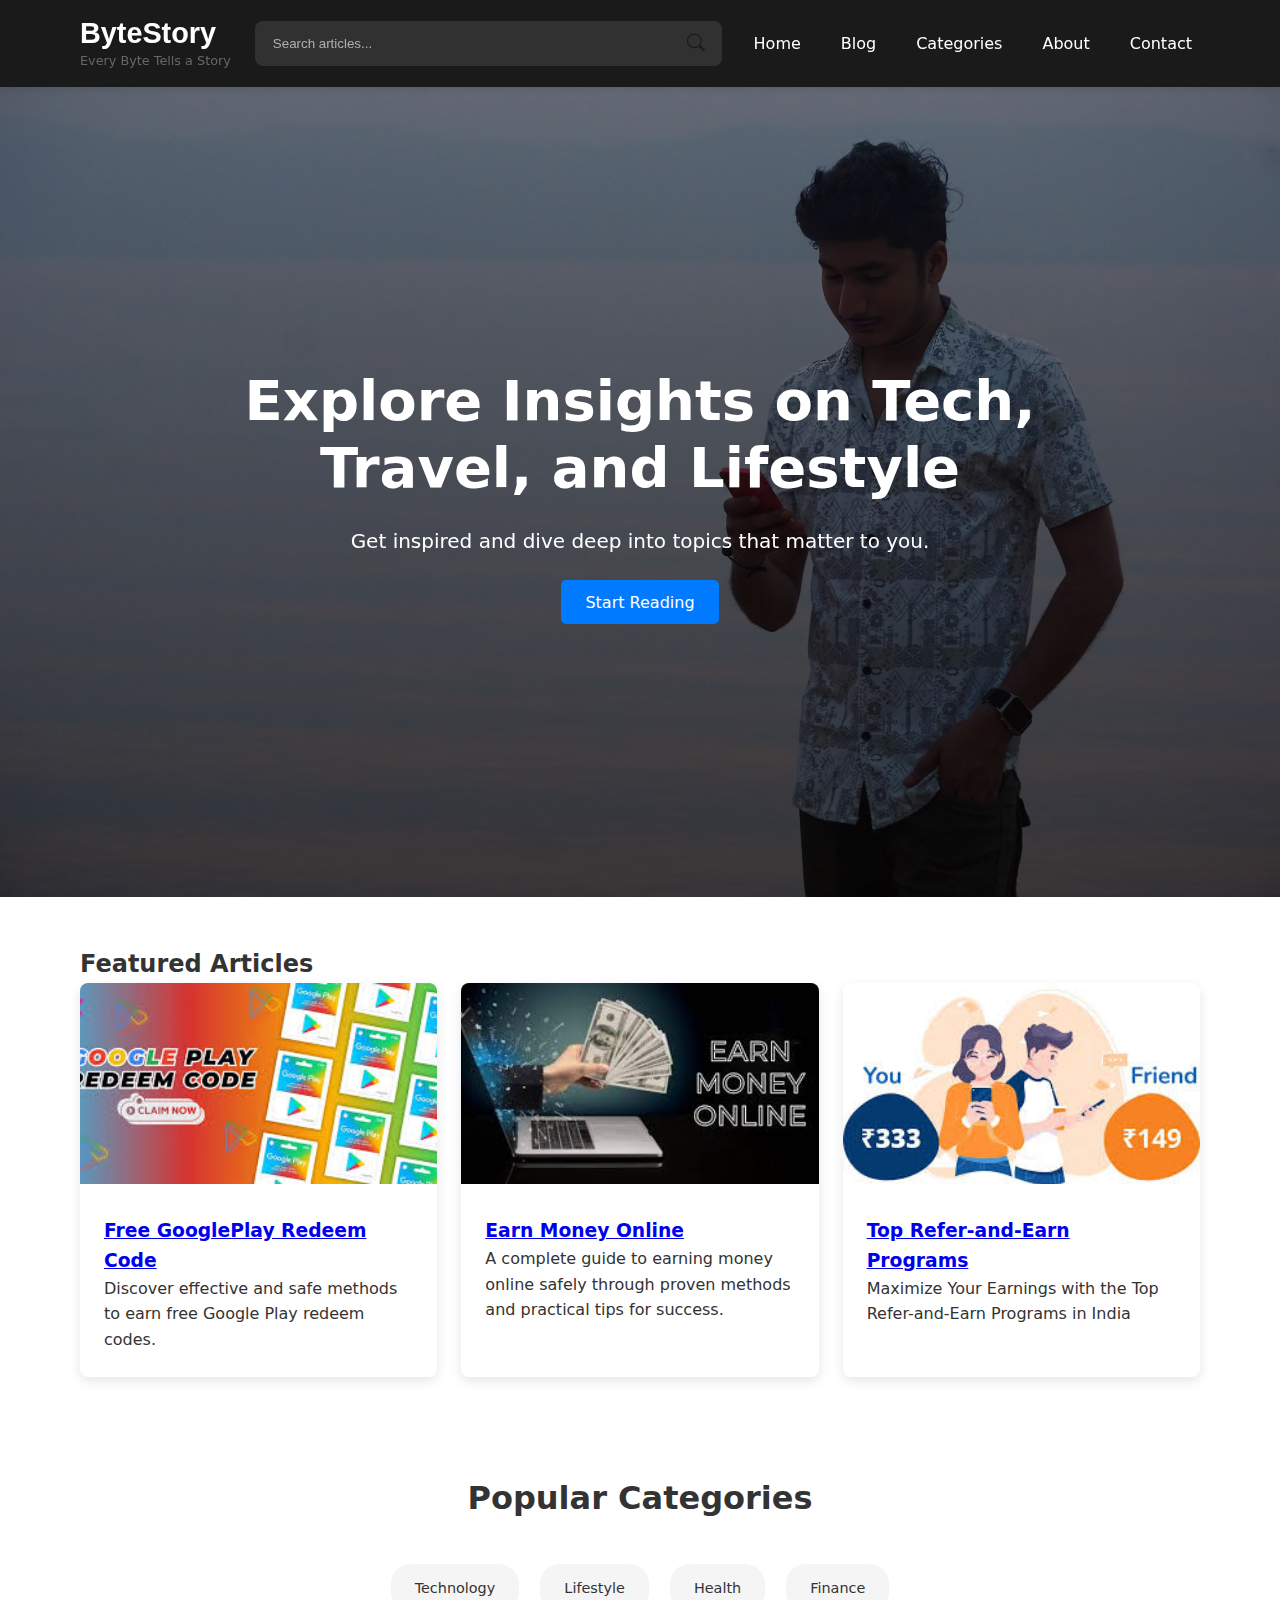
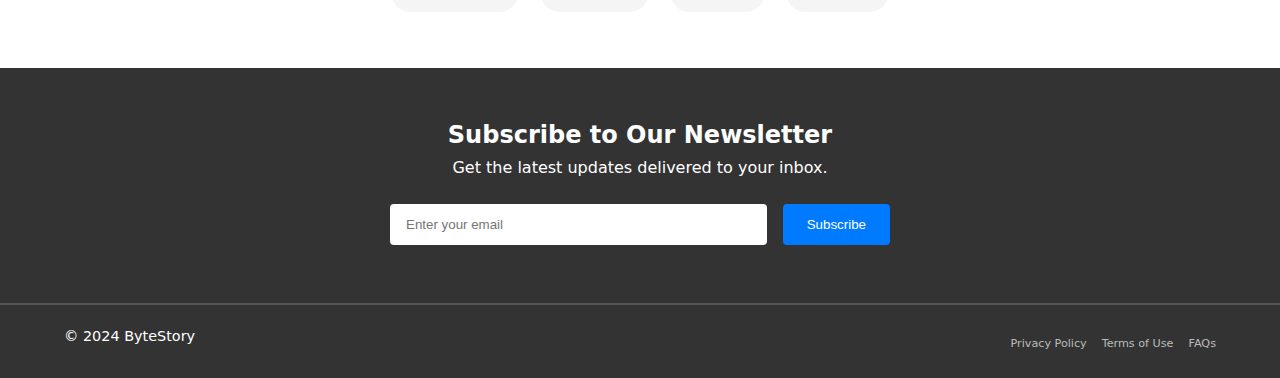
==== index.html @ 360bfd9a "first commit" ====
<!DOCTYPE html>
<html lang="en">

<head>
    <meta charset="UTF-8">
    <meta name="viewport" content="width=device-width, initial-scale=1.0">
    <meta name="description" content="ByteStory Blog - Tech, Travel, and Lifestyle insights">
    <meta name="google-adsense-account" content="ca-pub-9597205116240051">
    <meta name="google-adsense-account" content="ca-pub-9597205116240051">
    <title>ByteStory Blog</title>
    <link rel="shortcut icon" href="/assets/favicon_io/favicon.ico" type="image/x-icon">
    <link rel="preload"
        href="https://fonts.googleapis.com/css2?family=Poppins:wght@400;600;700&family=Inter:wght@400;500&display=swap"
        as="style">
    <link rel="preconnect" href="https://fonts.gstatic.com" crossorigin>
    <link rel="stylesheet" href="/CSS/style.css">
    <script async src="https://pagead2.googlesyndication.com/pagead/js/adsbygoogle.js?client=ca-pub-9597205116240051"
     crossorigin="anonymous"></script>
    <meta http-equiv="Content-Security-Policy"
        content="default-src 'self'; style-src 'self' https://fonts.googleapis.com; font-src https://fonts.gstatic.com;">
</head>

<body>
    <header class="header">
        <div class="container">
            <div class="logo" aria-label="ByteStory Logo">
                <a href="/" aria-label="Home" class="doto-logo">ByteStory</a>
                <p>Every Byte Tells a Story</p>
            </div>

            <!-- Improved Search Bar with ARIA labels -->
            <form class="search-bar" role="search" aria-label="Site">
                <label for="search-input" class="visually-hidden">Search articles</label>
                <input type="search" id="search-input" placeholder="Search articles..." aria-label="Search articles"
                    autocomplete="off">
                <button type="submit" id="search-button" aria-label="Submit search">
                    <svg aria-hidden="true" focusable="false" width="18" height="18" viewBox="0 0 16 16">
                        <path
                            d="M11.742 10.344a6.5 6.5 0 1 0-1.397 1.398h-.001l3.85 3.85a1 1 0 0 0 1.415-1.415l-3.85-3.85ZM12 6.5a5.5 5.5 0 1 1-11 0 5.5 5.5 0 0 1 11 0Z" />
                    </svg>
                </button>
            </form>

            <nav aria-label="Main navigation">
                <button class="menu-toggle" aria-expanded="false" aria-controls="nav-links"
                    aria-label="Toggle navigation menu">
                    <span></span>
                    <span></span>
                    <span></span>
                </button>
                <ul id="nav-links">
                    <li><a href="/" aria-current="page">Home</a></li>
                    <li><a href="#article">Blog</a></li>
                    <li><a href="#categories">Categories</a></li>
                    <li><a href="/HTML/about.html">About</a></li>
                    <li><a href="/HTML/contact_us.html">Contact</a></li>
                </ul>
            </nav>
        </div>
    </header>

    <!-- Improved Hero Section -->
    <section class="hero" aria-label="Featured content">
        <div class="hero-overlay">
            <div class="hero-content">
                <h1 class="hero-title">Explore Insights on Tech, Travel, and Lifestyle</h1>
                <p class="hero-subtitle">Get inspired and dive deep into topics that matter to you.</p>
                <div class="hero-cta">
                    <a href="#article" class="cta-button">Start Reading</a>
                </div>
            </div>
        </div>
    </section>

    <!-- Improved Featured Articles Section -->
    <section class="featured-articles" id="article" aria-label="Featured articles">
        <div class="container">
            <h2 class="section-title">Featured Articles</h2>
            <div class="articles-grid">
                <article class="article-card">
                    <img src="assets/g_cash.jpg" alt="" loading="lazy">
                    <div class="article-content">
                        <h3><a href="/HTML/google_play_code.html">Free GooglePlay Redeem Code</a></h3>
                        <p>Discover effective and safe methods to earn free Google Play redeem codes.</p>
                    </div>
                </article>
                <article class="article-card">
                    <img src="assets/online_earnig.jpg" alt="" loading="lazy"">
                    <div class=" article-content">
                    <h3><a href="HTML/online_earning.html">Earn Money Online</a></h3>
                    <p>A complete guide to earning money online safely through proven methods and practical tips for
                        success.
                    </p>
            </div>
            </article>
            <article class="article-card">
                <img src="assets/r_earn.jpg" alt="" loading="lazy"">
                    <div class=" article-content">
                <h3><a href="HTML/refer_and_earn.html">Top Refer-and-Earn Programs</a></h3>
                <p>Maximize Your Earnings with the Top Refer-and-Earn Programs in India</p>
        </div>
        </article>
        <!-- Additional articles... -->
        </div>
        </div>
    </section>

    <!-- Categories -->
    <section class="categories" id="categories">
        <h2>Popular Categories</h2>
        <span class="category">Technology</span>
        <span class="category">Lifestyle</span>
        <span class="category">Health</span>
        <span class="category">Finance</span>
    </section>

    <!-- Improved Newsletter Section -->
    <section class="newsletter" aria-label="Newsletter subscription">
        <div class="container">
            <h2>Subscribe to Our Newsletter</h2>
            <p>Get the latest updates delivered to your inbox.</p>
            <form name="submit-to-google-sheet"  class="newsletter-form">
                <div class="form-group">
                    <label for="email" class="visually-hidden">Email address</label>
                    <input type="email" id="email" name="Emails" placeholder="Enter your email" required>
                    <button type="submit" class="submit-btn">Subscribe</button>
                </div>
                <p id="msg" aria-live="polite"></p>
            </form>
        </div>
    </section>
    <!-- Footer -->
    <footer class="footer">
        <div class="footer-content">
            <p>&copy; 2024 ByteStory</p>
            <ul>
                <li><a href="/HTML/privacy.html">Privacy Policy</a></li>
                <li><a href="/HTML/tmc.html">Terms of Use</a></li>
                <li><a href="/HTML/faq.html">FAQs</a></li>
            </ul>
        </div>
    </footer>
    <script src="script.js"></script>
    <script src="/Java Script/subscription_sheet.js"></script>
</body>

</html>
---- CSS/style.css ----
@import url('https://fonts.googleapis.com/css2?family=Poppins:wght@400;600;700&family=Inter:wght@400;500&display=swap');
@import url('https://fonts.googleapis.com/css2?family=Doto:wght@100..900&display=swap');


:root {
  --primary-color: #007bff;
  --primary-dark: #0056b3;
  --text-color: #333;
  --text-light: #666;
  --white: #fff;
  --black: #1a1a1a;
  --gray-100: #f4f4f9;
  --gray-200: #eee;
  --gray-800: #333;

  --font-primary: 'Poppins', system-ui, -apple-system, sans-serif;
  --font-secondary: 'Inter', system-ui, -apple-system, sans-serif;

  --spacing-xs: 0.5rem;
  --spacing-sm: 1rem;
  --spacing-md: 1.5rem;
  --spacing-lg: 2rem;

  --transition-fast: 0.2s ease;
  --transition-normal: 0.3s ease;
}

/* Modern CSS Reset */
*,
*::before,
*::after {
  box-sizing: border-box;
  margin: 0;
  padding: 0;
}

/* Improved accessibility for focus states */
:focus-visible {
  outline: 3px solid var(--primary-color);
  outline-offset: 2px;
}

/* Base styles */
body {
  font-family: var(--font-primary);
  line-height: 1.6;
  color: var(--text-color);
  overflow-x: hidden;
  min-height: 100vh;
  display: flex;
  flex-direction: column;
}

.visually-hidden {
  position: absolute;
  width: 1px;
  height: 1px;
  padding: 0;
  margin: -1px;
  overflow: hidden;
  clip: rect(0, 0, 0, 0);
  border: 0;
}

.container {
  width: min(90%, 1200px);
  margin-inline: auto;
  padding: var(--spacing-sm);
}

/* Header Styles */
.header {
  background-color: var(--black);
  color: var(--white);
  position: sticky;
  top: 0;
  z-index: 100;
  box-shadow: 0 2px 8px rgba(0, 0, 0, 0.1);
}

.header .container {
  display: flex;
  justify-content: space-between;
  align-items: center;
  gap: var(--spacing-md);
}

.doto-logo {
  font-family: "Doto", sans-serif;
  font-optical-sizing: auto;
  font-weight: 800;
  font-style: normal;
  font-variation-settings:
    "ROND" 0;
}
.logo {
  display: flex;
  flex-direction: column;
  flex-shrink: 0;
}

.logo a {
  font-size: clamp(1.5rem, 2vw + 1rem, 1.8rem);
  font-weight: 700;
  color: var(--white);
  text-decoration: none;
  line-height: 1.2;
}

.logo p {
  font-size: clamp(0.7rem, 1vw + 0.5rem, 0.8rem);
  color: var(--text-light);
}

/* Improved Search Bar */
.search-bar {
  flex: 1;
  max-width: 500px;
  min-width: 120px;
  /* position: relative; */
}

.search-bar input {
  width: 100%;
  padding: 0.8rem 2.5rem 0.8rem 1rem;
  border-radius: 0.5rem;
  border: 2px solid transparent;
  background: rgba(255, 255, 255, 0.1);
  color: var(--white);
  transition: var(--transition-normal);
}

.search-bar input:focus {
  background: rgba(255, 255, 255, 0.15);
  border-color: var(--primary-color);
}

.search-bar input::placeholder {
  color: rgba(255, 255, 255, 0.6);
}

.search-bar button {
  position: absolute;
  right: 0.8rem;
  top: 50%;
  transform: translateY(-50%);
  background: none;
  border: none;
  color: rgba(255, 255, 255, 0.6);
  cursor: pointer;
  padding: 0.25rem;
  transition: var(--transition-fast);
}

.search-bar button:hover {
  color: var(--white);
}

/* Navigation */
nav {
  display: flex;
  align-items: center;
}

nav ul {
  display: flex;
  gap: var(--spacing-md);
  list-style: none;
}

nav a {
  color: var(--white);
  text-decoration: none;
  padding: 0.5rem;
  transition: var(--transition-fast);
  font-size: 1rem;
}

nav a:hover {
  color: var(--primary-color);
}

/* Improved Mobile Menu */
.menu-toggle {
  display: none;
  flex-direction: column;
  gap: 4px;
  background: none;
  border: none;
  cursor: pointer;
  padding: 0.5rem;
}

.menu-toggle span {
  display: block;
  width: 24px;
  height: 2px;
  background-color: var(--white);
  transition: var(--transition-normal);
}

/* Hero Section */
.hero {
  position: relative;
  min-height: 90vh;
  background: url('/assets/hero_img.webp') no-repeat center/cover;
  display: grid;
  place-items: center;
  text-align: center;
  padding: var(--spacing-lg);
}

.hero-overlay {
  position: absolute;
  inset: 0;
  background: linear-gradient(rgba(0, 0, 0, 0.5), rgba(0, 0, 0, 0.7));
}

.hero-content {
  position: relative;
  z-index: 1;
  max-width: 800px;
  margin-inline: auto;
  color: var(--white);
}

.hero-title {
  font-size: clamp(2rem, 5vw + 1rem, 3.5rem);
  line-height: 1.2;
  margin-bottom: var(--spacing-md);
  margin-top: 35%;
}

.hero-subtitle {
  font-size: clamp(1rem, 2vw + 0.5rem, 1.25rem);
  margin-bottom: var(--spacing-lg);
  opacity: 0.9;
}

.cta-button {
  background: var(--primary-color);
  color: var(--white);
  padding: 0.8rem 1.5rem;
  border: none;
  border-radius: 5px;
  cursor: pointer;
  transition: var(--transition-fast);
  text-decoration: none;
}

/* Featured Articles */
.featured-articles {
  padding: var(--spacing-lg) 0;
}

.articles-grid {
  display: grid;
  grid-template-columns: repeat(auto-fit, minmax(min(100%, 300px), 1fr));
  gap: var(--spacing-md);
}

.article-card {
  background: var(--white);
  border-radius: 8px;
  overflow: hidden;
  box-shadow: 0 4px 12px rgba(0, 0, 0, 0.1);
  transition: var(--transition-normal);
}

.article-card:hover {
  transform: translateY(-4px);
  box-shadow: 0 8px 24px rgba(0, 0, 0, 0.15);
}

.article-card img {
  width: 100%;
  aspect-ratio: 16/9;
  object-fit: cover;
}

.article-content {
  padding: var(--spacing-md);
}

/* Category section */
.categories {
  padding: 3rem 1rem;
  text-align: center;
}

.categories h2 {
  font-size: 2rem;
  margin-bottom: 2rem;
}

.category {
  display: inline-block;
  background-color: #f5f5f5;
  color: #333;
  padding: 0.8rem 1.5rem;
  margin: 0.5rem;
  border-radius: 20px;
  font-size: 0.9rem;
  cursor: pointer;
  transition: all 0.3s ease;
}

.category:hover {
  background-color: #e0e0e0;
}

@media (max-width: 768px) {
  .categories {
    padding: 2rem 1rem;
  }

  .categories h2 {
    font-size: 1.8rem;
    margin-bottom: 1.5rem;
  }

  .category {
    padding: 0.6rem 1.2rem;
    margin: 0.4rem;
    font-size: 0.8rem;
  }
}

@media (max-width: 480px) {
  .categories {
    padding: 1.5rem 1rem;
  }

  .categories h2 {
    font-size: 1.6rem;
    margin-bottom: 1.2rem;
  }

  .category {
    padding: 0.5rem 1rem;
    margin: 0.3rem;
    font-size: 0.7rem;
  }
}

/* Newsletter Section */
.newsletter {
  background-color: #333;
  color: var(--white);
  padding: var(--spacing-lg) 0;
  text-align: center;
}

.newsletter-form {
  max-width: 500px;
  margin-inline: auto;
}

.form-group {
  display: flex;
  gap: var(--spacing-sm);
  margin-top: var(--spacing-md);
}

.newsletter input[type="email"] {
  flex: 1;
  padding: 0.8rem 1rem;
  border-radius: 4px;
  border: none;
}

.submit-btn {
  background: var(--primary-color);
  color: var(--white);
  padding: 0.8rem 1.5rem;
  border: none;
  border-radius: 4px;
  cursor: pointer;
  transition: var(--transition-fast);
}

.submit-btn:hover {
  background: var(--primary-dark);
}
#msg {
  margin-top: 10px;
  font-size: 0.9rem;
  transition: color 0.3s ease;
}
/* Footer section */
.footer-content {
  width: 90%;
  margin: auto;
  max-width: 1200px;
  display: flex;
  justify-content: space-between;
  align-items: center;
}
.footer {
  background-color: #333;
  color: #fff;
  padding: 20px 0;
  text-align: center;
  border-top: 2px solid #555;
}

.footer p {
  font-size: 0.9rem;
  margin-bottom: 10px;
}

.footer ul {
  list-style: none;
  display: flex;
  justify-content: center;
  gap: 15px;
}

.footer ul li {
  display: inline;
}

.footer ul li a {
  color: #bbb;
  text-decoration: none;
  font-size: 0.7rem;
}

.footer ul li a:hover {
  color: #fff;
}


/* Responsive Design */

@media (max-width: 1024px) {
  nav ul {
    gap: var(--spacing-sm); /* Reduce gap between nav items */
  }

  nav a {
    font-size: 0.9rem; /* Slightly reduce font size */
    padding: 0.4rem;
  }
}

@media (max-width: 900px) {
  .header .container {
    gap: var(--spacing-sm);
  }

  nav ul {
    gap: 0.5rem; /* Further reduce gap */
  }

  nav a {
    font-size: 0.85rem; /* Further reduce font size */
    padding: 0.3rem;
  }

  /* Ensure search bar has enough space */
  .search-bar {
    flex: 1;
    min-width: 200px;
  }
}

/* Specific adjustments for 853px breakpoint */
@media (max-width: 853px) {
  .logo a {
    font-size: 1rem;
  }

  .logo p {
    font-size: 0.6rem;
  }

  nav ul {
    gap: 0.3rem; /* Minimal gap */
  }

  nav a {
    font-size: 0.8rem; /* Smallest font size before mobile menu */
    padding: 0.25rem;
  }

  .search-bar {
    flex: 1;
    min-width: 180px;
  }

  /* Adjust search input padding */
  .search-bar input {
    padding: 0.6rem 2rem 0.6rem 0.8rem;
  }
}

@media (max-width: 768px) {
  .menu-toggle {
    display: flex;
  }

  nav ul {
    display: none;
    position: absolute;
    top: 100%;
    right: 0;
    left: 0;
    background: var(--black);
    flex-direction: column;
    padding: var(--spacing-md);
    text-align: center;
  }

  nav ul.active {
    display: flex;
  }

  nav a {
    font-size: 1rem; /* Reset font size for mobile menu */
    padding: 0.5rem;
  }

  .search-bar {
    flex: 1;
    margin: 0 0.5rem;
  }

  .form-group {
    flex-direction: column;
  }

  .hero {
    min-height: 60vh;
  }

  .logo a {
    font-size: 1.2rem;
    /* Smaller fixed size on mobile */
  }

  .logo p {
    font-size: 0.5rem;
    /* Smaller slogan on mobile */
  }

  .header .container {
    gap: var(--spacing-sm);
    /* Reduce gap on mobile */
  }

  /* Ensure search bar has enough space */
  .search-bar {
    flex: 1;
    margin: 0 0.5rem;
  }
}

@media (max-width: 480px) {
  .logo a {
    font-size: 1rem;
  }

  .logo p {
    font-size: 0.5rem;
  }
}

/* Animations */
@keyframes fadeIn {
  from {
    opacity: 0;
    transform: translateY(20px);
  }

  to {
    opacity: 1;
    transform: translateY(0);
  }
}

.hero-content>* {
  animation: fadeIn 0.8s ease forwards;
}

.hero-subtitle {
  animation-delay: 0.2s;
}

/* Search Handle */
/* Search Results Container */
.search-results {
  position: absolute;
  top: calc(100% + 8px);
  left: 0;
  right: 0;
  background: var(--black);
  border-radius: 8px;
  box-shadow: 0 4px 20px rgba(0, 0, 0, 0.3);
  max-height: 400px;
  overflow-y: auto;
  z-index: 1000;
  opacity: 0;
  transform: translateY(-10px);
  animation: slideIn 0.2s ease forwards;
}

/* Search Suggestion Item */
.search-suggestion {
  padding: var(--spacing-sm);
  cursor: pointer;
  border-bottom: 1px solid rgba(255, 255, 255, 0.1);
  transition: background-color var(--transition-fast);
}

.search-suggestion:last-child {
  border-bottom: none;
}

.search-suggestion:hover,
.search-suggestion.selected {
  background-color: rgba(255, 255, 255, 0.1);
}

/* Suggestion Title and Content */
.suggestion-title {
  color: var(--white);
  font-size: 0.95rem;
  font-weight: 500;
  margin-bottom: 4px;
}

.suggestion-content {
  color: rgba(255, 255, 255, 0.6);
  font-size: 0.85rem;
  white-space: nowrap;
  overflow: hidden;
  text-overflow: ellipsis;
  max-width: 100%;
}

/* Highlighted Text in Suggestions */
.search-suggestion mark {
  background-color: rgba(var(--primary-color-rgb), 0.3);
  color: inherit;
  padding: 0 2px;
  border-radius: 2px;
}

/* No Results Message */
.no-results {
  padding: var(--spacing-sm);
  text-align: center;
  color: rgba(255, 255, 255, 0.6);
  font-size: 0.9rem;
}

/* Scrollbar Styling */
.search-results::-webkit-scrollbar {
  width: 8px;
}

.search-results::-webkit-scrollbar-track {
  background: rgba(255, 255, 255, 0.1);
  border-radius: 0 8px 8px 0;
}

.search-results::-webkit-scrollbar-thumb {
  background: rgba(255, 255, 255, 0.2);
  border-radius: 4px;
}

.search-results::-webkit-scrollbar-thumb:hover {
  background: rgba(255, 255, 255, 0.3);
}

/* Input Field Enhancement */
.search-bar {
  position: relative;
}

.search-bar input {
  position: relative;
  z-index: 1;
  background: rgba(255, 255, 255, 0.1);
}

/* Search Animation */
@keyframes slideIn {
  from {
    opacity: 0;
    transform: translateY(-10px);
  }

  to {
    opacity: 1;
    transform: translateY(0);
  }
}

/* Mobile Responsiveness */
@media (max-width: 768px) {
  .search-results {
    position: fixed;
    top: var(--header-height, 60px);
    left: 0;
    right: 0;
    border-radius: 0;
    max-height: 50vh;
  }

  /* .suggestion-content {
    display: -webkit-box;
    -webkit-line-clamp: 2;
    -webkit-box-orient: vertical;
    white-space: normal;
  } */
}
/* try to resolve .suggestion-content extra load  */
.suggestion-content {
  display: -webkit-box;
  display: box;
  display: -moz-box;
  display: -ms-flexbox;
  
  line-clamp: 2;
  -webkit-line-clamp: 2;
  -moz-line-clamp: 2;
  
  box-orient: vertical;
  -webkit-box-orient: vertical;
  -moz-box-orient: vertical;
  
  white-space: normal;
  text-overflow: ellipsis;
  overflow: hidden;
  max-height: 4.2em; /* Adjust based on font size and line height */
}

/* Add CSS Variable for Primary Color RGB */
:root {
  --primary-color-rgb: 0, 123, 255;
  /* Same as #007bff */
}

/* Active Search State */
.search-bar.is-searching input {
  background: rgba(255, 255, 255, 0.15);
  border-color: var(--primary-color);
}

/* Keyboard Navigation Indicator */
.search-suggestion:focus-visible {
  outline: none;
  background-color: rgba(255, 255, 255, 0.15);
}

/* Loading State */
.search-results.loading {
  display: flex;
  justify-content: center;
  align-items: center;
  min-height: 100px;
}

.search-results.loading::after {
  content: '';
  width: 24px;
  height: 24px;
  border: 2px solid rgba(255, 255, 255, 0.1);
  border-top-color: var(--primary-color);
  border-radius: 50%;
  animation: spin 0.8s linear infinite;
}

@keyframes spin {
  to {
    transform: rotate(360deg);
  }
}
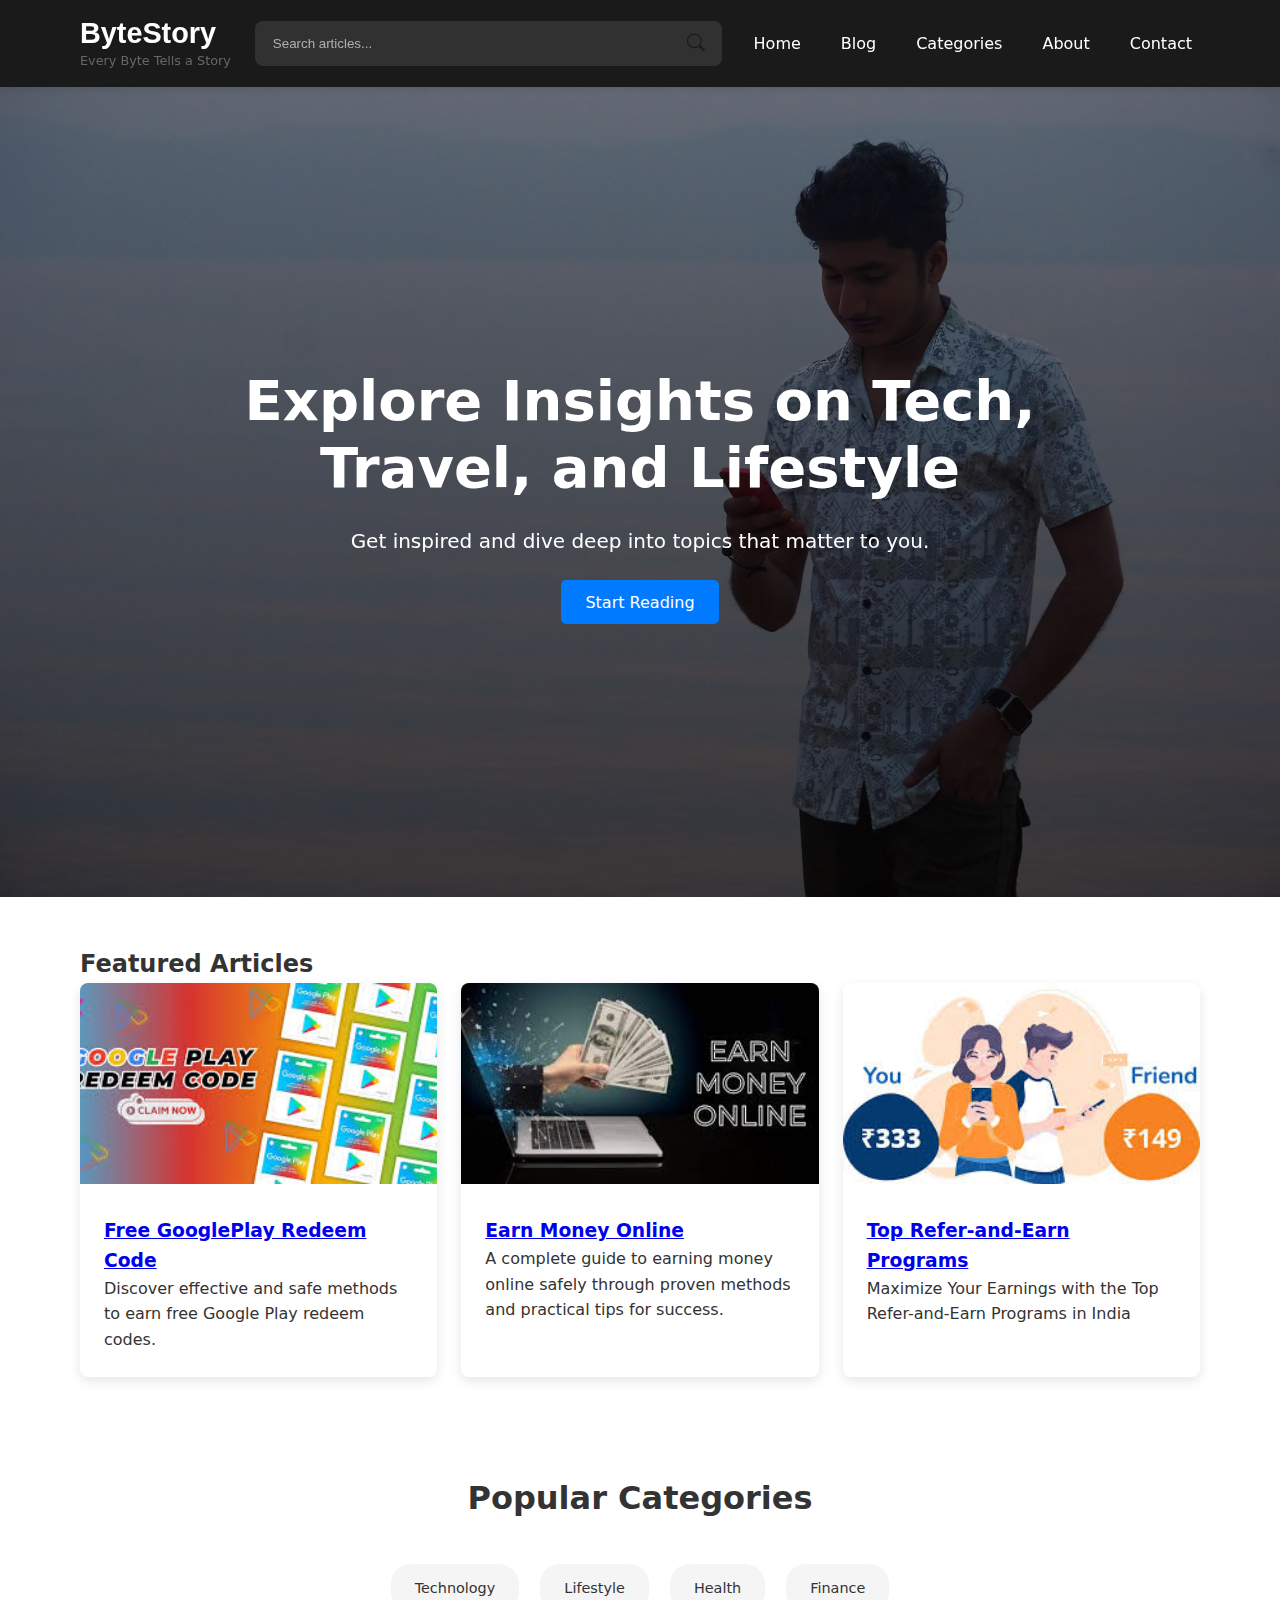
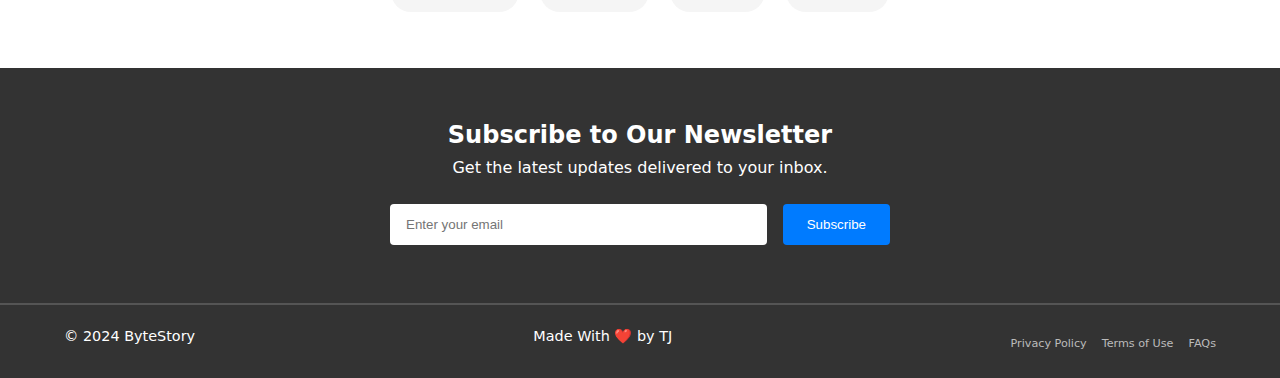
==== commit ee40fa71: "updated some hyperlinks" ====
--- a/index.html
+++ b/index.html
@@ -133,6 +133,7 @@
     <footer class="footer">
         <div class="footer-content">
             <p>&copy; 2024 ByteStory</p>
+            <p>Made With ❤️ by  <a href="https://www.instagram.com/tj_sahu/">TJ</a></p>
             <ul>
                 <li><a href="/HTML/privacy.html">Privacy Policy</a></li>
                 <li><a href="/HTML/tmc.html">Terms of Use</a></li>
--- a/CSS/style.css
+++ b/CSS/style.css
@@ -407,6 +407,15 @@
 .footer p {
   font-size: 0.9rem;
   margin-bottom: 10px;
+}
+.footer a {
+  font-size: 0.9rem;
+  margin-bottom: 10px;
+  text-decoration: none;
+  color: white;
+}
+.footer a:hover {
+  color: #bbb;
 }
 
 .footer ul {
